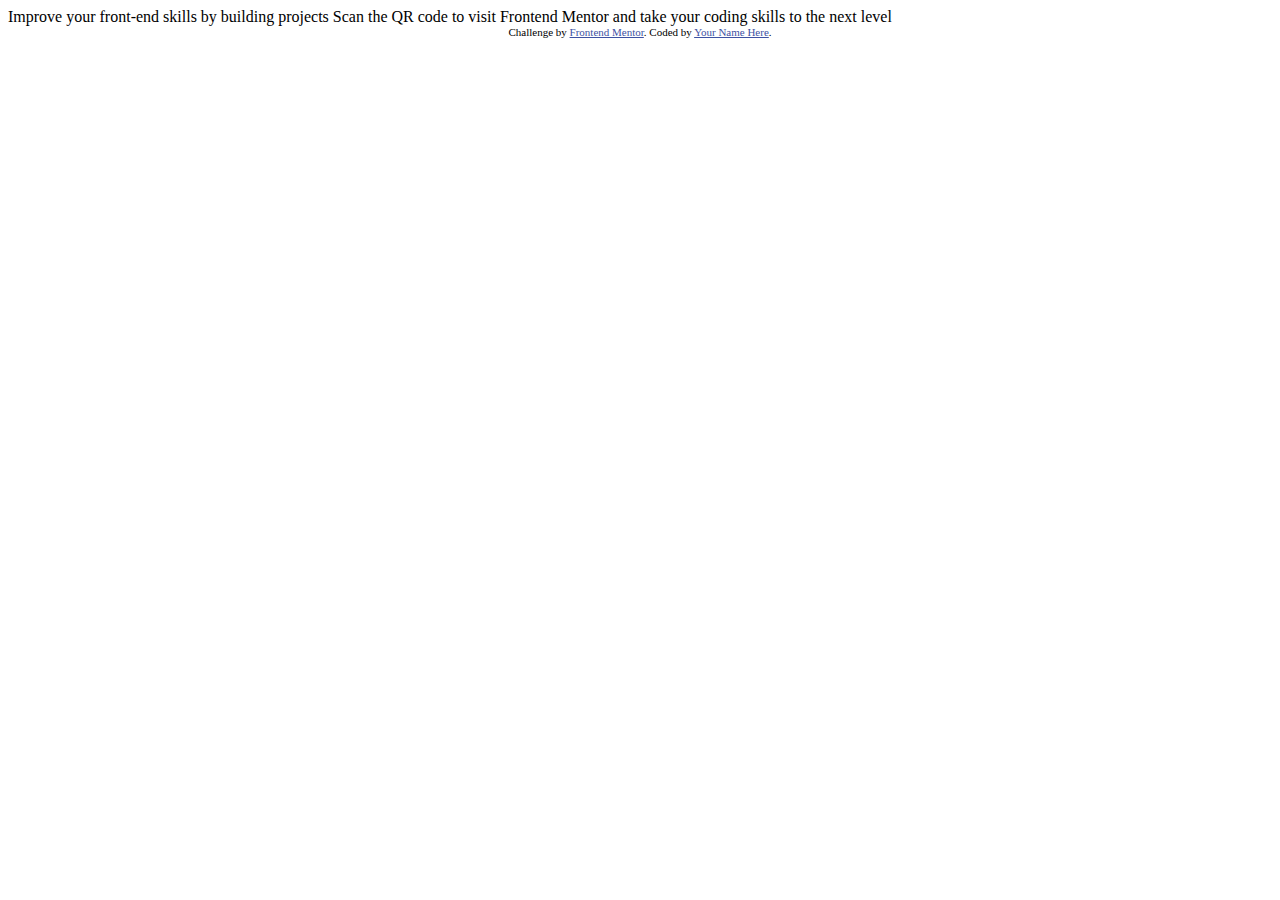
==== index.html @ 8cdbf981 "initial commit" ====
<!DOCTYPE html>
<html lang="en">
<head>
  <meta charset="UTF-8">
  <meta name="viewport" content="width=device-width, initial-scale=1.0"> <!-- displays site properly based on user's device -->

  <link rel="icon" type="image/png" sizes="32x32" href="./images/favicon-32x32.png">
  
  <title>Frontend Mentor | QR code component</title>

  <!-- Feel free to remove these styles or customise in your own stylesheet 👍 -->
  <style>
    .attribution { font-size: 11px; text-align: center; }
    .attribution a { color: hsl(228, 45%, 44%); }
  </style>
</head>
<body>

  Improve your front-end skills by building projects

  Scan the QR code to visit Frontend Mentor and take your coding skills to the next level
  
  <div class="attribution">
    Challenge by <a href="https://www.frontendmentor.io?ref=challenge" target="_blank">Frontend Mentor</a>. 
    Coded by <a href="#">Your Name Here</a>.
  </div>
</body>
</html>
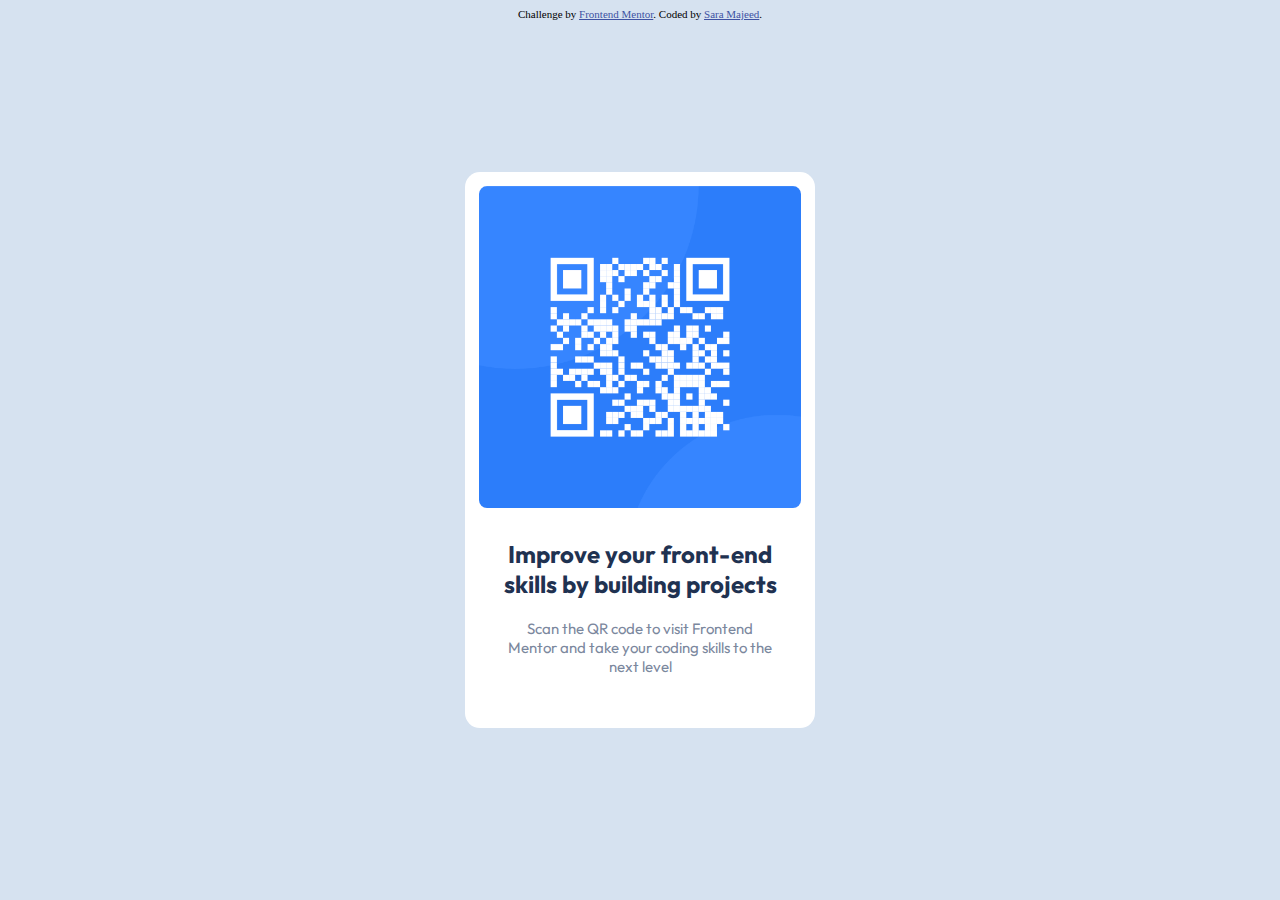
==== commit 5666c284: "moved files" ====
--- a/index.html
+++ b/index.html
@@ -1,28 +1,26 @@
 <!DOCTYPE html>
 <html lang="en">
 <head>
-  <meta charset="UTF-8">
-  <meta name="viewport" content="width=device-width, initial-scale=1.0"> <!-- displays site properly based on user's device -->
-
-  <link rel="icon" type="image/png" sizes="32x32" href="./images/favicon-32x32.png">
-  
-  <title>Frontend Mentor | QR code component</title>
-
-  <!-- Feel free to remove these styles or customise in your own stylesheet 👍 -->
-  <style>
-    .attribution { font-size: 11px; text-align: center; }
-    .attribution a { color: hsl(228, 45%, 44%); }
-  </style>
+    <meta charset="UTF-8">
+    <meta http-equiv="X-UA-Compatible" content="IE=edge">
+    <meta name="viewport" content="width=device-width, initial-scale=1.0">
+    <link rel="icon" type="image/png" sizes="32x32" href="../images/favicon-32x32.png">
+    <link href="https://fonts.googleapis.com/css2?family=Outfit:wght@400;700&display=swap" rel="stylesheet">
+    <link rel="stylesheet" href="index.css">
+    <title>Frontend Mentor | QR code component</title>
 </head>
 <body>
-
-  Improve your front-end skills by building projects
-
-  Scan the QR code to visit Frontend Mentor and take your coding skills to the next level
-  
-  <div class="attribution">
-    Challenge by <a href="https://www.frontendmentor.io?ref=challenge" target="_blank">Frontend Mentor</a>. 
-    Coded by <a href="#">Your Name Here</a>.
-  </div>
+    <main>
+        <div class="container">
+            <img src="../images/image-qr-code.png">
+            <h2>Improve your front-end skills by building projects</h2>
+            <p>Scan the QR code to visit Frontend Mentor and take your coding skills to the next level</p>
+        </div>
+        <footer class="attribution">
+            Challenge by <a href="https://www.frontendmentor.io?ref=challenge" target="_blank">Frontend Mentor</a>. 
+            Coded by <a href="#">Sara Majeed</a>.
+        </footer>
+        
+    </main>
 </body>
 </html>--- a/index.css
+++ b/index.css
@@ -0,0 +1,55 @@
+* {
+    box-sizing: border-box;
+}
+
+body {
+    background-color: hsl(212, 45%, 89%)
+}
+
+/* https://www.freecodecamp.org/news/css-vertical-align-how-to-center-a-div-text-or-an-image-example-code/ */
+.container {
+    background-color: white;
+    margin: 0;
+    position: absolute;
+    top: 50%;
+    left: 50%;
+    transform: translate(-50%, -50%);
+}
+
+img, .container {
+    width: 350px;
+    text-align: center;
+    padding: 7px;
+    border-radius: 15px;
+}
+
+img {
+    width: 100%;
+}
+
+h2 {
+    color: hsl(218, 44%, 22%);
+    font-weight: 700;
+}
+
+p {
+    font-size: 15px;
+    color: hsl(220, 15%, 55%);
+    padding-bottom: 30px;
+    font-weight: 400;
+}
+
+p, h2 {
+    font-family: 'Outfit', sans-serif;
+    padding-left: 30px;
+    padding-right: 30px;
+}
+
+.attribution { 
+    font-size: 11px; 
+    text-align: center;
+}
+
+.attribution a { 
+    color: hsl(228, 45%, 44%); 
+}
